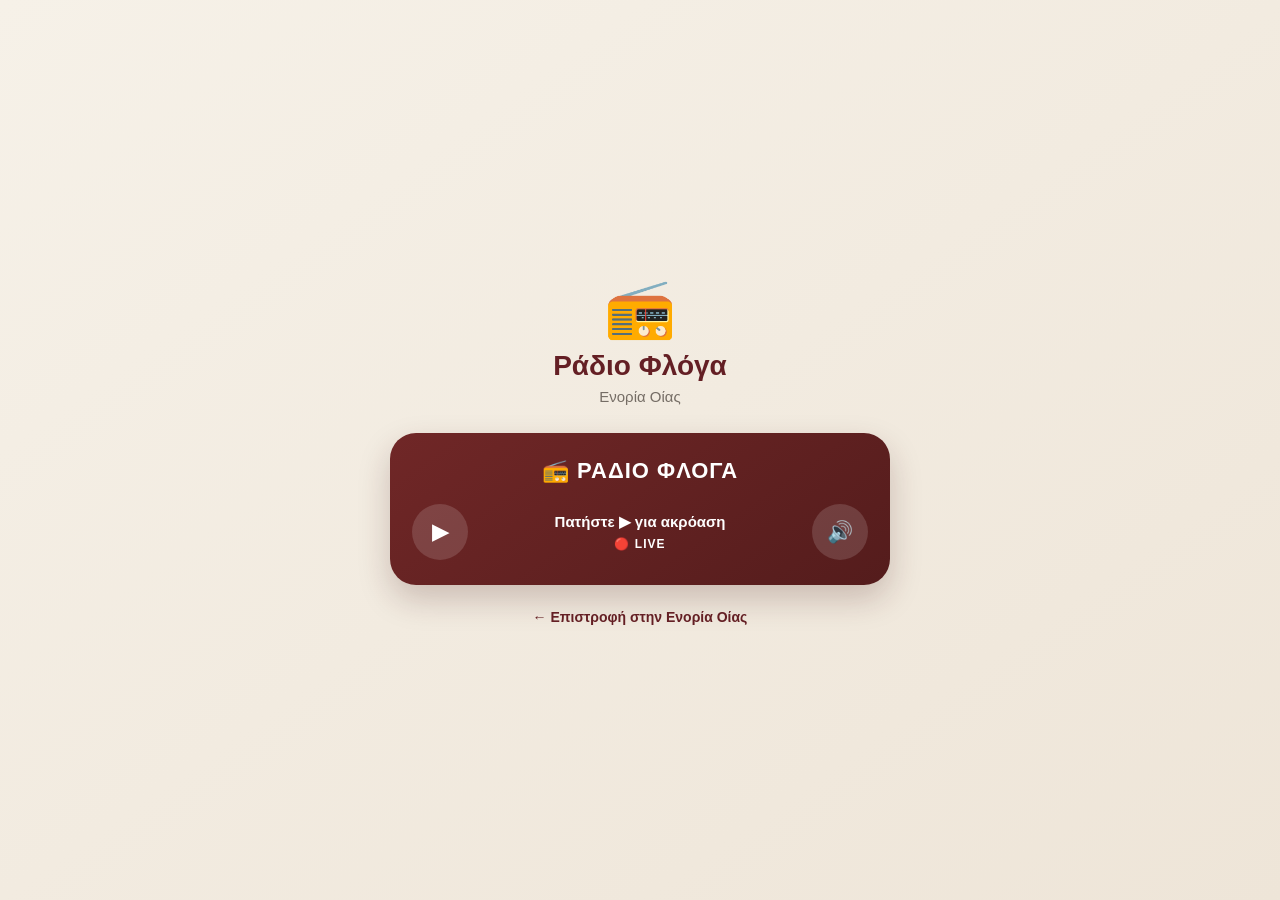
==== radiofloga/index.html @ 8bf931f7 "radio" ====
<!DOCTYPE html>
<html lang="el">

<head>

    <meta charset="UTF-8">

    <meta
        name="viewport"
        content="width=device-width, initial-scale=1.0"
    >

    <meta
        name="theme-color"
        content="#641f24"
    >

    <title>Ράδιο Φλόγα - Ενορία Οίας</title>

    <style>

        * {
            box-sizing: border-box;
        }

        body {
            margin: 0;
            min-height: 100vh;
            display: flex;
            align-items: center;
            justify-content: center;
            padding: 20px;

            background:
                linear-gradient(
                    145deg,
                    #f6f1e8 0%,
                    #eee5d8 100%
                );

            font-family:
                -apple-system,
                BlinkMacSystemFont,
                "Segoe UI",
                sans-serif;

            color: #2f2925;
        }

        .radio-page {
            width: 100%;
            max-width: 500px;
            text-align: center;
        }

        .radio-logo {
            font-size: 58px;
            margin-bottom: 8px;
        }

        .radio-heading {
            margin: 0 0 6px;
            color: #641f24;
            font-size: 28px;
            font-weight: 800;
        }

        .radio-subtitle {
            margin-bottom: 28px;
            color: #756d65;
            font-size: 15px;
        }

        .radio-player {

            width: 100%;
            padding: 25px 22px;

            border-radius: 26px;

            background:
                linear-gradient(
                    145deg,
                    #702727 0%,
                    #541c1c 100%
                );

            color: #fff;

            box-shadow:
                0 14px 32px
                rgba(70, 25, 25, 0.22);
        }

        .radio-player-title {
            text-align: center;
            font-size: 22px;
            font-weight: 800;
            letter-spacing: 1px;
            margin-bottom: 20px;
        }

        .radio-player-controls {

            display: flex;
            align-items: center;
            justify-content: center;

            gap: 14px;
        }

        .radio-player-controls button {

            width: 56px;
            height: 56px;

            flex: 0 0 56px;

            border: 0;
            border-radius: 50%;

            background:
                rgba(255,255,255,.14);

            color: #fff;

            font-size: 21px;
            font-weight: 700;

            cursor: pointer;

            -webkit-tap-highlight-color:
                transparent;
        }

        .radio-player-controls button:active {
            transform: scale(.95);
        }

        .radio-player-controls button:disabled {
            cursor: default;
        }

        .radio-info {
            flex: 1;
            min-width: 0;
            text-align: center;
        }

        #radioStatus {
            font-size: 15px;
            font-weight: 700;
        }

        .radio-live {

            margin-top: 6px;

            font-size: 12px;
            font-weight: 800;

            letter-spacing: 1px;
        }

        .radio-back {

            display: inline-block;

            margin-top: 24px;

            color: #641f24;

            text-decoration: none;

            font-size: 14px;
            font-weight: 700;
        }

    </style>

</head>


<body>

    <main class="radio-page">

        <div class="radio-logo">
            📻
        </div>

        <h1 class="radio-heading">
            Ράδιο Φλόγα
        </h1>

        <div class="radio-subtitle">
            Ενορία Οίας
        </div>


        <div class="radio-player">

            <div class="radio-player-title">
                📻 ΡΑΔΙΟ ΦΛΟΓΑ
            </div>


            <div class="radio-player-controls">

                <button
                    id="radioPlay"
                    type="button"
                    aria-label="Αναπαραγωγή"
                >
                    ▶
                </button>


                <div class="radio-info">

                    <div id="radioStatus">
                        Πατήστε ▶ για ακρόαση
                    </div>

                    <div class="radio-live">
                        🔴 LIVE
                    </div>

                </div>


                <button
                    id="radioMute"
                    type="button"
                    aria-label="Σίγαση"
                >
                    🔊
                </button>

            </div>


            <audio
                id="radioAudio"
                preload="none"
                src="https://late-paper-b3de.nikolaos-pra.workers.dev">
            </audio>

        </div>


        <a
            class="radio-back"
            href="https://oiachurch.gr/"
        >
            ← Επιστροφή στην Ενορία Οίας
        </a>

    </main>


    <script>

        const radioAudio =
            document.getElementById('radioAudio');

        const radioPlay =
            document.getElementById('radioPlay');

        const radioMute =
            document.getElementById('radioMute');

        const radioStatus =
            document.getElementById('radioStatus');

        let radioLoading = false;


        radioPlay.addEventListener(
            'click',
            async () => {

                if (radioLoading) {
                    return;
                }


                if (radioAudio.paused) {

                    radioLoading = true;

                    radioPlay.disabled = true;

                    radioPlay.style.opacity = '0.6';


                    radioStatus.textContent =
                        'Σύνδεση με το Ράδιο Φλόγα...';


                    try {

                        await radioAudio.play();


                        radioPlay.textContent =
                            '❚❚';


                        radioStatus.textContent =
                            'Αναπαραγωγή Ράδιο Φλόγα';


                    } catch (error) {

                        radioPlay.textContent =
                            '▶';


                        radioStatus.textContent =
                            'Δεν ήταν δυνατή η σύνδεση με το ραδιόφωνο.';

                    }


                    radioLoading = false;

                    radioPlay.disabled = false;

                    radioPlay.style.opacity = '1';


                } else {

                    radioAudio.pause();


                    radioPlay.textContent =
                        '▶';


                    radioStatus.textContent =
                        'Πατήστε ▶ για ακρόαση';

                }

            }
        );


        radioMute.addEventListener(
            'click',
            () => {

                radioAudio.muted =
                    !radioAudio.muted;


                radioMute.textContent =
                    radioAudio.muted
                        ? '🔇'
                        : '🔊';

            }
        );

    </script>

</body>

</html>
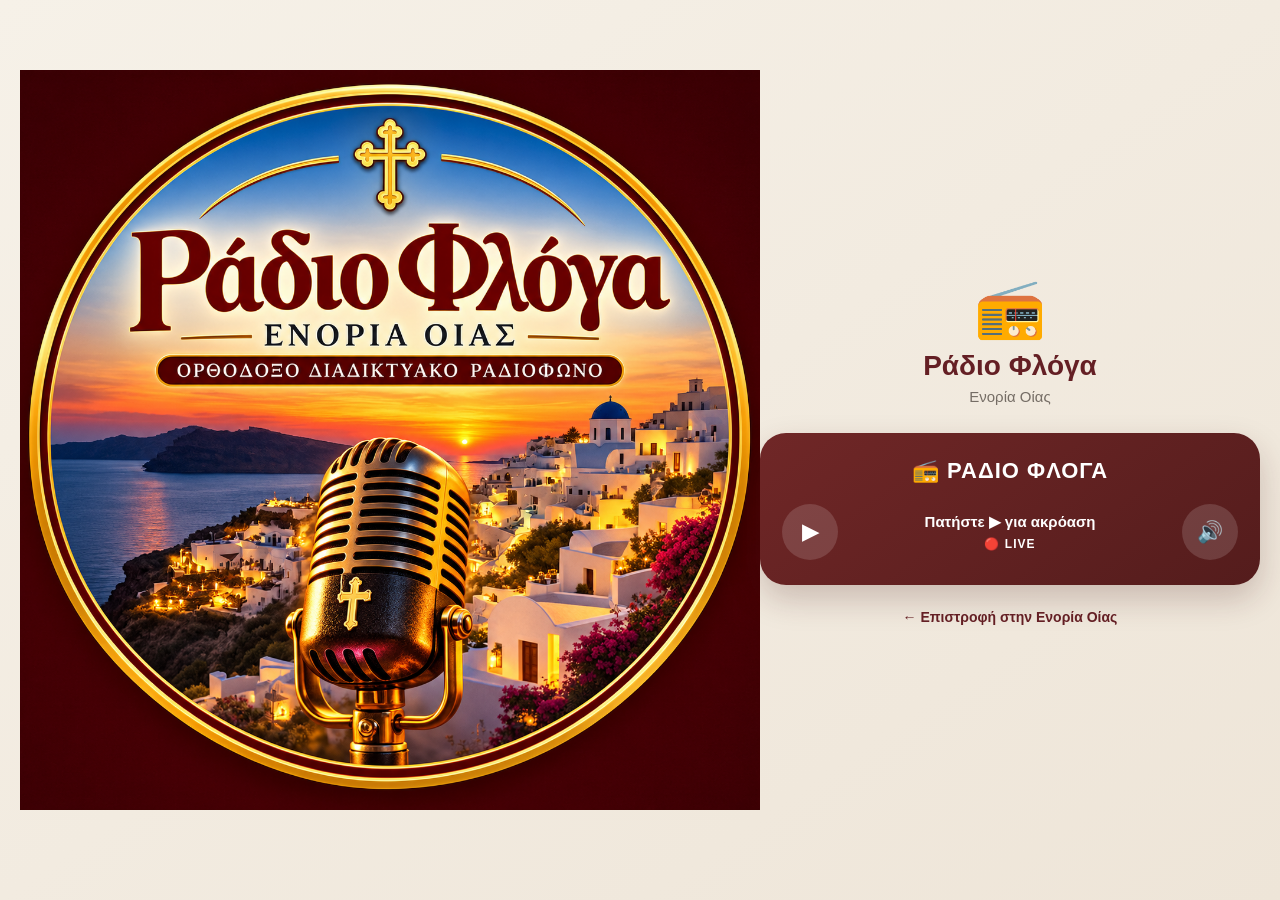
==== commit 5c7ebcf4: "c" ====
--- a/radiofloga/index.html
+++ b/radiofloga/index.html
@@ -16,7 +16,42 @@
     >
 
     <title>Ράδιο Φλόγα - Ενορία Οίας</title>
-
+<meta property="og:type" content="website">
+
+<meta
+    property="og:title"
+    content="Ράδιο Φλόγα - Ενορία Οίας"
+>
+
+<meta
+    property="og:description"
+    content="Συνδεθείτε με το Ορθόδοξο Ραδιόφωνο της Ενορίας Οίας."
+>
+
+<meta
+    property="og:image"
+    content="https://oiachurch.gr/radiofloga.png"
+>
+
+<meta
+    property="og:url"
+    content="https://oiachurch.gr/radiofloga/"
+>
+
+<meta
+    property="og:site_name"
+    content="Ενορία Οίας"
+>
+
+<meta
+    name="twitter:card"
+    content="summary_large_image"
+>
+
+<meta
+    name="twitter:image"
+    content="https://oiachurch.gr/radiofloga.png"
+>
     <style>
 
         * {
@@ -183,6 +218,15 @@
 
 <body>
 
+<div style="width:100%; margin:0 auto 20px; padding:0; box-sizing:border-box;">
+  <img
+    src="./photo.png"
+    alt="Ράδιο Φλόγα – Ενορία Οίας"
+    style="display:block; width:100%; height:auto;"
+  >
+</div>
+
+
     <main class="radio-page">
 
         <div class="radio-logo">
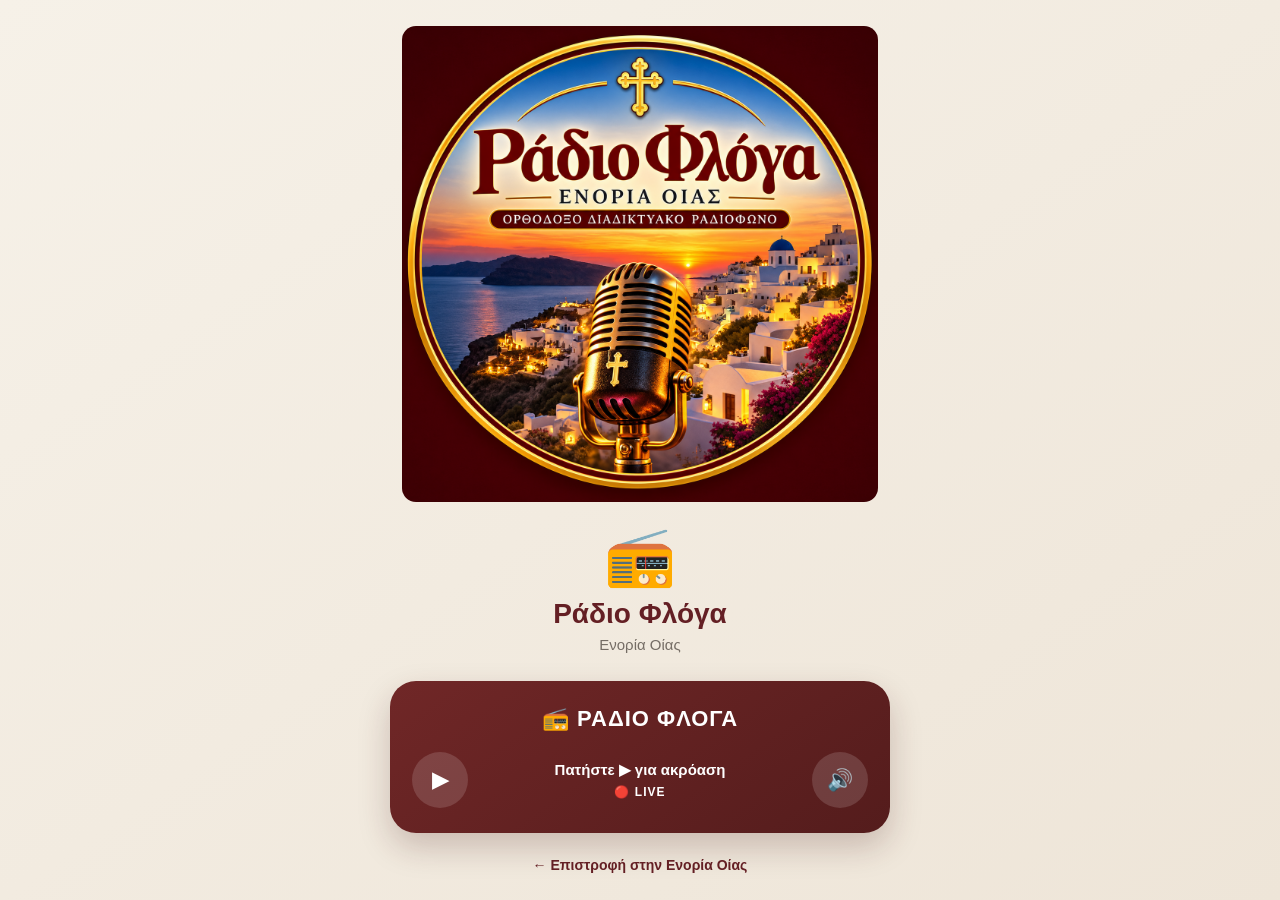
==== commit 9c6670d7: "c" ====
--- a/radiofloga/index.html
+++ b/radiofloga/index.html
@@ -217,18 +217,21 @@
 
 
 <body>
-
-<div style="width:100%; margin:0 auto 20px; padding:0; box-sizing:border-box;">
+    <main class="radio-page">
+    
+<div style="width:100%; max-width:900px; margin:0 auto 20px; padding:0 12px; box-sizing:border-box;">
+
   <img
+
     src="./photo.png"
+
     alt="Ράδιο Φλόγα – Ενορία Οίας"
-    style="display:block; width:100%; height:auto;"
+
+    style="display:block; width:100%; height:auto; border-radius:14px;"
+
   >
+
 </div>
-
-
-    <main class="radio-page">
-
         <div class="radio-logo">
             📻
         </div>
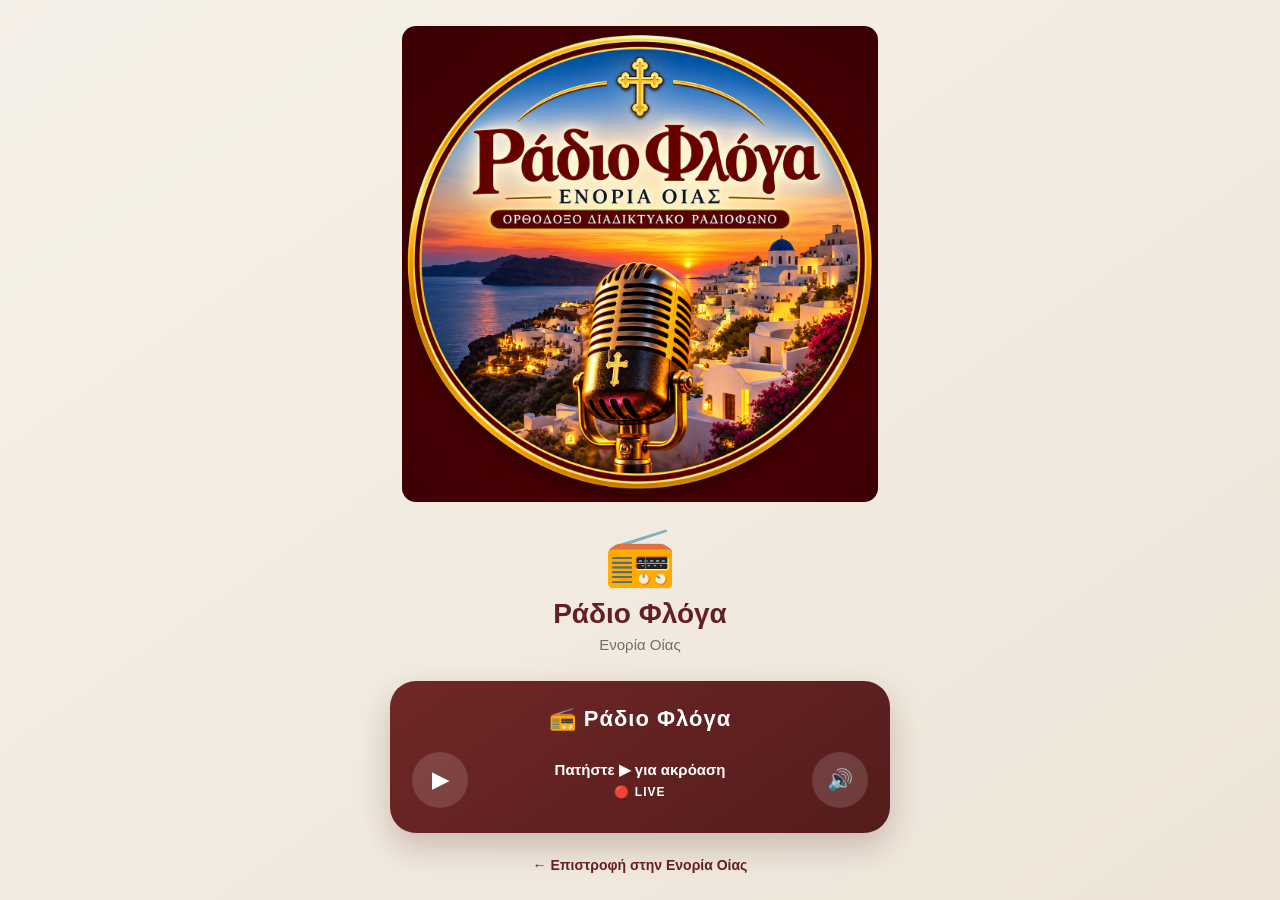
==== commit 9753fb9d: "ψ" ====
--- a/radiofloga/index.html
+++ b/radiofloga/index.html
@@ -228,9 +228,7 @@
     alt="Ράδιο Φλόγα – Ενορία Οίας"
 
     style="display:block; width:100%; height:auto; border-radius:14px;"
-
   >
-
 </div>
         <div class="radio-logo">
             📻
@@ -248,7 +246,7 @@
         <div class="radio-player">
 
             <div class="radio-player-title">
-                📻 ΡΑΔΙΟ ΦΛΟΓΑ
+                📻 Ράδιο Φλόγα
             </div>
 
 
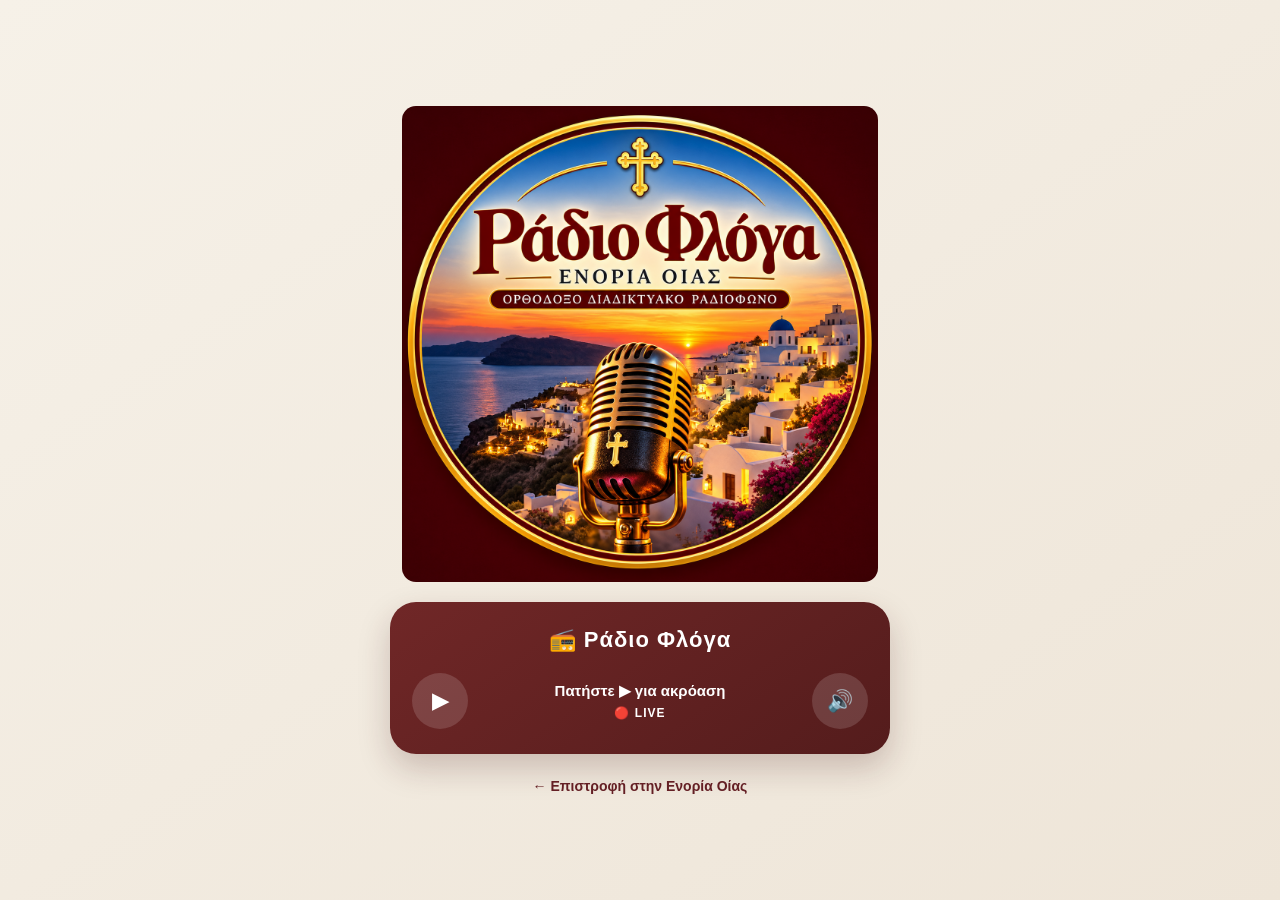
==== commit d2b4608a: "φ" ====
--- a/radiofloga/index.html
+++ b/radiofloga/index.html
@@ -230,19 +230,7 @@
     style="display:block; width:100%; height:auto; border-radius:14px;"
   >
 </div>
-        <div class="radio-logo">
-            📻
-        </div>
-
-        <h1 class="radio-heading">
-            Ράδιο Φλόγα
-        </h1>
-
-        <div class="radio-subtitle">
-            Ενορία Οίας
-        </div>
-
-
+  
         <div class="radio-player">
 
             <div class="radio-player-title">
